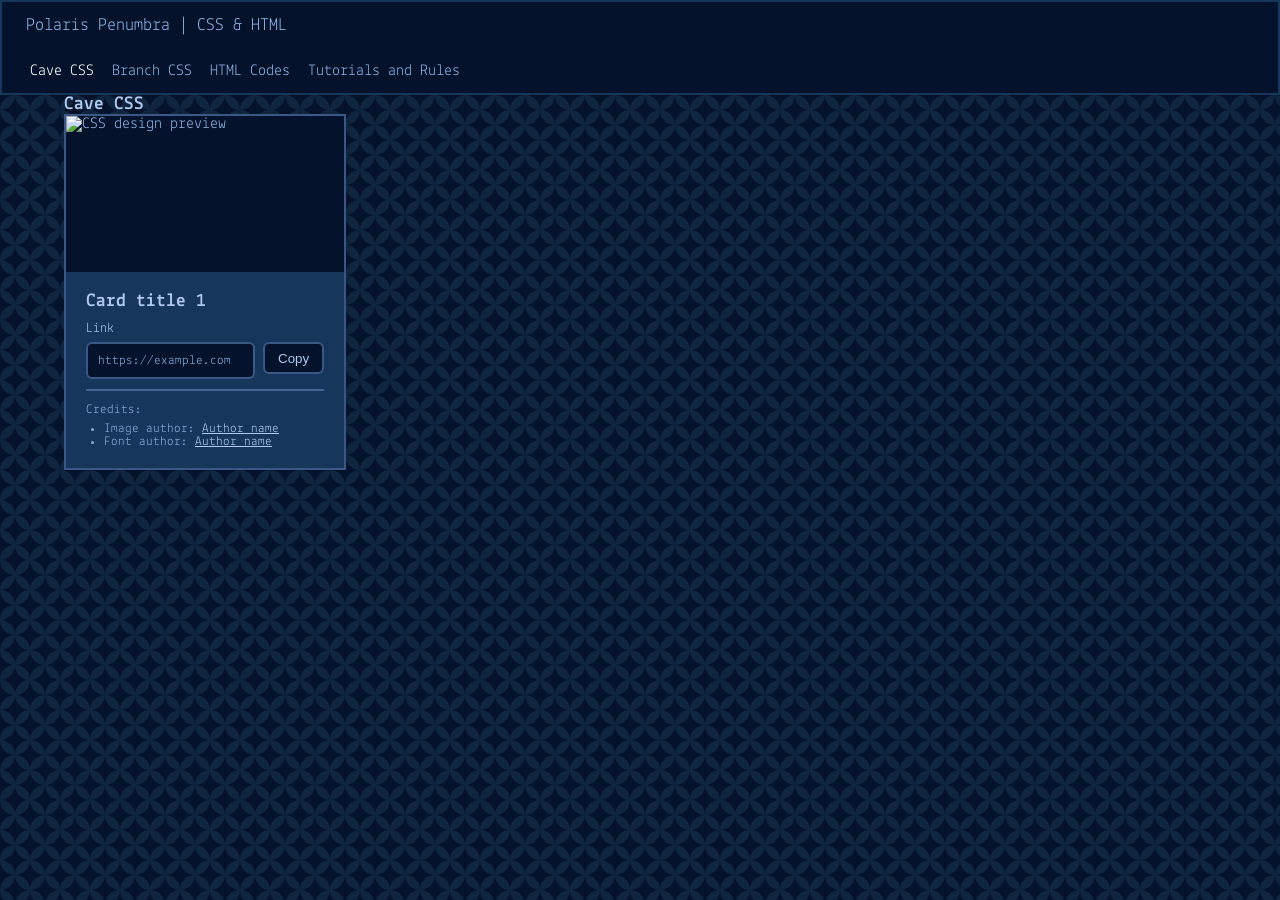
==== index.html @ c40391c0 "update design" ====
<!DOCTYPE html>
<html lang="en">
<head>
  <meta charset="UTF-8">
  <meta name="viewport" content="width=device-width, initial-scale=1">
  <title>Polaris Penumbra | CSS &amp; HTML</title>
  <link rel="stylesheet" href="styles.css">
  <link rel="stylesheet" href="layout.css">
  <script src="script.js" defer></script>
</head>
<body class="site-shell">
  <nav aria-label="Main navigation" class="navbar">
    <div class="brand">Polaris Penumbra | CSS &amp; HTML</div>
    <div class="nav-links">
      <div aria-pressed="true" class="nav-item active" data-page="cave_css" role="button" tabindex="0">Cave CSS</div>
      <div aria-pressed="false" class="nav-item" data-page="branch_css" role="button" tabindex="0">Branch CSS</div>
      <div aria-pressed="false" class="nav-item" data-page="html_codes" role="button" tabindex="0">HTML Codes</div>
      <div aria-pressed="false" class="nav-item" data-page="tutorials_and_rules" role="button" tabindex="0">Tutorials and Rules</div>
    </div>
  </nav>

  <iframe id="section-frame" name="section-frame" src="pages/cave_css.html" title="Cave CSS" aria-label="Current section" referrerpolicy="no-referrer-when-downgrade"></iframe>
</body>
</html>
---- styles.css ----
@import url('https://fonts.googleapis.com/css2?family=Lekton:ital,wght@0,400;0,700;1,400&family=Londrina+Shadow&display=swap');

:root{
  --color1:#ffffff;
  --color2:#B1C9EF;
  --color3:#8AAEE0;   
  --color4:#628ECB;
  --color5:#395886;
  --color6:#3f6593;
  --color7:#17365b;
  --color8:#04132b;

  --font1: "Lekton";
  --font2: "Londrina Shadow";
}

* { box-sizing: border-box;
}

body { 
  margin: 0; 
  color: var(--color3); 
  font: 16px var(--font1); 
  background-color: var(--color8);
  background-image: url("data:image/svg+xml,%3Csvg width='30' height='30' viewBox='0 0 30 30' xmlns='http://www.w3.org/2000/svg'%3E%3Cpath d='M15 0C6.716 0 0 6.716 0 15c8.284 0 15-6.716 15-15zM0 15c0 8.284 6.716 15 15 15 0-8.284-6.716-15-15-15zm30 0c0-8.284-6.716-15-15-15 0 8.284 6.716 15 15 15zm0 0c0 8.284-6.716 15-15 15 0-8.284 6.716-15 15-15z' fill='%230f2540' fill-opacity='1' fill-rule='evenodd'/%3E%3C/svg%3E");
}

.container {
    width: 90%;
    margin: 0 auto;
}

.navbar {
    position: sticky;
    left: 0;
    right: 0;
    z-index: 100;
    min-height: 64px;
    padding: 0 24px;
    display: flex;
    background: var(--color8);
    color: var(--color3);
    flex-direction: column;
    align-items: flex-start;
    border: double 2px var(--color7);
}

.brand { 
  font-size: 18px; 
  padding: 14px 0; 
}

.nav-links {
    display: flex;
    gap: 32px 10px;
    width: 100%;
    flex-direction: row;
    justify-content: flex-start;
  text-decoration: none;
}

.nav-item {
    padding: 10px 0;
    color: var(--color3);
    cursor: pointer;
    border-radius: 10px;
    border: double 4px transparent;
}


.nav-item:hover { 
  border: double 4px var(--color4);
}

.nav-item.active { 
  color: white; 
}

:focus-visible { 
  outline: 3px solid #b28345; 
  outline-offset: 3px; 
}

[hidden] { display: none !important; }

h2 {
    display: flex;
    justify-content: center;
    color: var(--color3);
}

/* Equal-height cards across every row in each section. */
.cards { 
  display: grid; 
  grid-template-columns: repeat(4, minmax(0, 1fr)); 
  grid-auto-rows: 1fr; 
  gap: 8px; 
  margin-bottom: 4%;
}

.card {
    min-width: 0;
    display: flex;
    flex-direction: column;
    background: var(--color7);
    border: 2px solid var(--color5);
}

.card-image {
    display: block;
    width: 100%;
    height: auto;
    object-fit: contain;
    background: var(--color8);
}

.card-body { 
  min-width: 0; 
  padding: 20px; 
  display: flex; 
  flex-direction: column; 
  gap: 10px; 
  flex: 1; 
}

h3 {
    margin: 0;
    overflow-wrap: anywhere;
    color: var(--color2);
}

.field-label {
  display: block;
  margin-bottom: 6px;
  font-size: 14px;
  color: var(--color2);
}

.copy-row { 
  display: flex; 
  align-items: flex-start; 
  gap: 8px; 
  min-width: 0; 
}

.link-field, .code-box {
  flex: 1;
  min-width: 0;
  margin: 0;
  padding: 10px;
  border: 2px solid var(--color5);
  border-radius: 6px;
  background: var(--color8);
  color: var(--color3);
  font-size: 13px;
  white-space: pre-wrap;
  overflow-wrap: anywhere;
  word-break: break-word;
}

.code-box {
  white-space: pre;
  overflow-wrap: normal;
  word-break: normal;
  overflow-x: auto;
  text-align: left;
  tab-size: 2;
  scrollbar-width: thin;
  scrollbar-color: var(--color4) var(--color8);
}

.code-box::-webkit-scrollbar {
  height: 8px;
}

.code-box::-webkit-scrollbar-track {
  background: var(--color8);
  border-radius: 6px;
}

.code-box::-webkit-scrollbar-thumb {
  background: var(--color4);
  border: 2px solid var(--color8);
  border-radius: 6px;
}

.code-box::-webkit-scrollbar-thumb:hover {
  background: var(--color2);
}

.link-field { 
  display: block; 
  width: 100%;  
}

.copy-button {
  flex: none;
  padding: 0.4rem 0.8rem;
  border: 2px solid var(--color5);
  border-radius: 6px;
  background: var(--color8);
  color: var(--color2);
  cursor: pointer;
}

.copy-button:hover {
  background: var(--color5);
}

.credits {
  margin-top: auto;
  border-top: 2px solid var(--color6);
  padding-top: 12px;
  font-size: 13px;
  overflow-wrap: anywhere;
  color: var(--color3);
}

.credits ul { 
  margin: 6px 0 0; padding-left: 18px; 
}

a { 
  color: var(--color2); 
}

@media (max-width: 950px) { 
  .cards { grid-template-columns: repeat(2, minmax(0, 1fr)); } 
}

@media (max-width: 620px) {
  .cards { grid-template-columns: minmax(0, 1fr); }
  .navbar { padding: 0 12px; gap: 12px; }
  .brand { font-size: 18px; }
  .nav-links { gap: 12px; }
  .nav-item { font-size: 12px; padding: 22px 0; }
}
@media (max-width: 380px) {
  .navbar { gap: 6px; padding-inline: 8px; }
  .brand { font-size: 16px; }
  .nav-links { gap: 8px; }
  .nav-item { font-size: 11px; }
}
.toast { 
  position: fixed; 
  top: 80px; 
  left: 50%; 
  z-index: 200; 
  max-width: calc(100% - 32px); 
  width: max-content; 
  padding: 12px 22px; 
  border: 1px solid var(--color5); 
  border-radius: 10px; 
  background: var(--color7); 
  backdrop-filter: blur(8px); 
  color: white; 
  box-shadow: 0 6px 24px var(--color5); 
  text-align: center; 
  pointer-events: none; 
  opacity: 0; 
  visibility: hidden; 
  transform: translate(-50%, -8px); 
  transition: opacity .18s, transform .18s, visibility .18s; 
}

.toast.visible { 
  opacity: 1; 
  visibility: visible; 
  transform: translate(-50%, 0); 
}

@media (prefers-reduced-motion: reduce) { 
  .toast { transition: none; } 
}


@media (max-width: 620px) {
  .navbar { flex-wrap: wrap; gap: 0; padding: 8px 12px; }
  .brand { width: 100%; padding: 4px 0; }
  .nav-links { width: 100%; justify-content: flex-end; gap: 18px; }
  .nav-item { padding: 10px 0; font-size: 12px; white-space: nowrap; }
  .container { padding-top: 132px; }
  .toast { top: 116px; }
}
@media (max-width: 380px) {
  .nav-links { justify-content: space-between; gap: 8px; }
  .nav-item { font-size: 11px; }
}
---- layout.css ----
html { height: 100%; }
body.site-shell {
  height: 100vh;
  height: 100dvh;
  display: flex;
  flex-direction: column;
  overflow: hidden;
}
body.site-shell > .navbar {
  flex: 0 0 auto;
}
body.site-shell > #section-frame {
  display: block;
  flex: 1 1 auto;
  min-height: 0;
  width: 100%;
  border: 0;
  background: transparent;
}
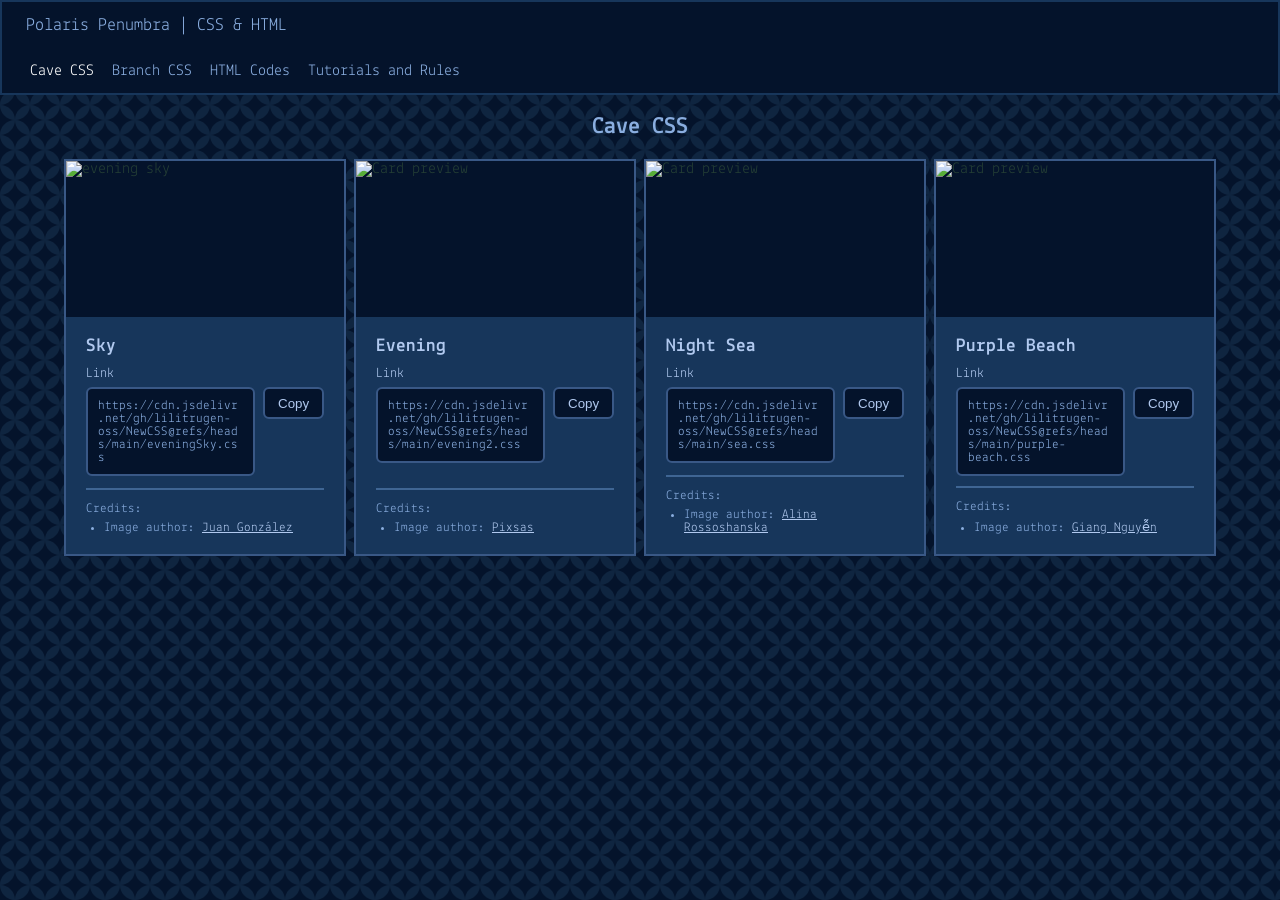
==== commit 68aa2167: "Update1" ====
--- a/index.html
+++ b/index.html
@@ -3,22 +3,203 @@
 <head>
   <meta charset="UTF-8">
   <meta name="viewport" content="width=device-width, initial-scale=1">
-  <title>Polaris Penumbra | CSS &amp; HTML</title>
+  <title>Polaris Penumbra | CSS & HTML</title>
   <link rel="stylesheet" href="styles.css">
-  <link rel="stylesheet" href="layout.css">
   <script src="script.js" defer></script>
 </head>
-<body class="site-shell">
-  <nav aria-label="Main navigation" class="navbar">
-    <div class="brand">Polaris Penumbra | CSS &amp; HTML</div>
+<body>
+  <nav class="navbar" aria-label="Main navigation">
+    <div class="brand">Polaris Penumbra | CSS & HTML</div>
+
     <div class="nav-links">
-      <div aria-pressed="true" class="nav-item active" data-page="cave_css" role="button" tabindex="0">Cave CSS</div>
-      <div aria-pressed="false" class="nav-item" data-page="branch_css" role="button" tabindex="0">Branch CSS</div>
-      <div aria-pressed="false" class="nav-item" data-page="html_codes" role="button" tabindex="0">HTML Codes</div>
-      <div aria-pressed="false" class="nav-item" data-page="tutorials_and_rules" role="button" tabindex="0">Tutorials and Rules</div>
-    </div>
+      <div class="nav-item active" role="button" tabindex="0" data-section="section-1" aria-controls="section-1" aria-pressed="true">Cave CSS</div>
+      <div class="nav-item" role="button" tabindex="0" data-section="section-2" aria-controls="section-2" aria-pressed="false">Branch CSS</div>
+      <div class="nav-item" role="button" tabindex="0" data-section="section-3" aria-controls="section-3" aria-pressed="false">HTML Codes</div>
+      <div class="nav-item" role="button" tabindex="0" data-section="section-4" aria-controls="section-4" aria-pressed="false">Tutorials and Rules</div>
+    </div>
+
   </nav>
 
-  <iframe id="section-frame" name="section-frame" src="pages/cave_css.html" title="Cave CSS" aria-label="Current section" referrerpolicy="no-referrer-when-downgrade"></iframe>
+
+  <main class="container">
+    <div class="section" id="section-1">
+      <h2>Cave CSS</h2>
+      <div class="cards">
+        <article class="card">
+          <img class="card-image" src="https://i.postimg.cc/pVzkLj2C/evening-Sky.png" alt="evening sky" width="640" height="360">
+          <div class="card-body">
+            <h3>Sky</h3>
+            
+            <div>
+              <span class="field-label" id="label-link-1-1">Link</span>
+
+              <div class="copy-row">
+                <div class="link-field" id="link-1-1" role="textbox" aria-readonly="true" aria-labelledby="label-link-1-1" tabindex="0">https://cdn.jsdelivr.net/gh/lilitrugen-oss/NewCSS@refs/heads/main/eveningSky.css</div>
+                <button type="button" class="copy-button" data-copy="link-1-1">Copy</button>
+              </div>
+
+            </div>
+            <div class="credits">
+              Credits:
+              <ul>
+                <li>Image author: <a href="https://images.pexels.com/photos/5722854/pexels-photo-5722854.jpeg">Juan González</a></li>
+              </ul>
+            </div>
+          </div>
+        </article>
+
+        <article class="card">
+          <img class="card-image" src="https://i.postimg.cc/Yq6wwjGd/evening2.png" alt="Card preview" width="640" height="360">
+          <div class="card-body">
+            <h3>Evening</h3>
+            
+            <div>
+              <span class="field-label" id="label-link-1-2">Link</span>
+              <div class="copy-row">
+                <div class="link-field" id="link-1-2" role="textbox" aria-readonly="true" aria-labelledby="label-link-1-2" tabindex="0">https://cdn.jsdelivr.net/gh/lilitrugen-oss/NewCSS@refs/heads/main/evening2.css</div>
+                <button type="button" class="copy-button" data-copy="link-1-2">Copy</button>
+              </div>
+            </div>
+            <div class="credits">
+              Credits:
+              <ul>
+                <li>Image author: <a href="https://cdn.pixabay.com/photo/2020/11/08/12/27/stairs-5723586_1280.jpg">Pixsas</a></li>
+              </ul>
+            </div>
+          </div>
+        </article>
+
+        <article class="card">
+          <img class="card-image" src="https://i.postimg.cc/yNsVgc9C/Sea.png" alt="Card preview" width="640" height="360">
+          <div class="card-body">
+            <h3>Night Sea</h3>
+            
+            <div>
+              <span class="field-label" id="label-link-1-3">Link</span>
+              <div class="copy-row">
+                <div class="link-field" id="link-1-3" role="textbox" aria-readonly="true" aria-labelledby="label-link-1-3" tabindex="0">https://cdn.jsdelivr.net/gh/lilitrugen-oss/NewCSS@refs/heads/main/sea.css</div>
+                <button type="button" class="copy-button" data-copy="link-1-3">Copy</button>
+              </div>
+            </div>
+            <div class="credits">
+              Credits:
+              <ul>
+                <li>Image author: <a href="https://images.pexels.com/photos/17241532/pexels-photo-17241532.jpeg">Alina Rossoshanska</a></li>
+              </ul>
+            </div>
+          </div>
+        </article>
+
+        <article class="card">
+          <img class="card-image" src="https://i.postimg.cc/xdGrb3bv/Purple-Beach.png" alt="Card preview" width="640" height="360">
+          <div class="card-body">
+            <h3>Purple Beach</h3>
+            
+            <div>
+              <!-- ИСПРАВЛЕНО: id были дублем link-1-3, из-за чего кнопка копировала ссылку от "Night Sea" -->
+              <span class="field-label" id="label-link-1-4">Link</span>
+              <div class="copy-row">
+                <div class="link-field" id="link-1-4" role="textbox" aria-readonly="true" aria-labelledby="label-link-1-4" tabindex="0">https://cdn.jsdelivr.net/gh/lilitrugen-oss/NewCSS@refs/heads/main/purple-beach.css</div>
+                <button type="button" class="copy-button" data-copy="link-1-4">Copy</button>
+              </div>
+            </div>
+            <div class="credits">
+              Credits:
+              <ul>
+                <li>Image author: <a href="https://images.pexels.com/photos/34210891/pexels-photo-34210891.jpeg">Giang Nguyễn</a></li>
+              </ul>
+            </div>
+          </div>
+        </article>
+
+      </div>
+    </div>
+
+    <div class="section" id="section-2" hidden>
+      <h2>Branch CSS</h2>
+      <div class="cards">
+        
+      </div>
+    </div>
+
+    <div class="section" id="section-3" hidden>
+      <h2>HTML Codes</h2>
+      <div class="cards">
+
+        <article class="card">
+          <img class="card-image" src="https://i.postimg.cc/fRPrJZQH/html1.png" alt="Card preview" width="640" height="360">
+          <div class="card-body">
+            <h3>Boxes</h3>
+
+            <div class="code-block">
+              <div class="code-head">
+                <span class="code-lang" id="label-code-1">HTML code</span>
+                <button type="button" class="copy-button" data-copy="code-1">Copy</button>
+              </div>
+              <pre class="code-box" id="code-1" tabindex="0" aria-labelledby="label-code-1"><code class="language-html">&lt;!--Box Template--&gt;
+&lt;div class="container-block-main"&gt;
+    &lt;span class="block-main block1-info"&gt;
+      &lt;font size="5" color="#d87e94"&gt;Header 1&lt;/font&gt;
+      &lt;font&gt;Block Text 1&lt;/font&gt;
+    &lt;/span&gt;
+
+    &lt;span class="block-main block2-info"&gt;
+      &lt;font size="5" color="#d87e94"&gt;Header 2&lt;/font&gt;
+      &lt;font&gt;Block Text 2&lt;/font&gt;
+    &lt;/span&gt;
+
+    &lt;span class="block-main block3-info"&gt;
+      &lt;font size="5" color="#d87e94"&gt;Header 3&lt;/font&gt;
+        &lt;!--Lion Card--&gt;
+        &lt;span class="block-lion-card"&gt;&lt;font class="lion-card-name"&gt;&lt;b&gt;Lion Name&lt;/b&gt;&lt;/font&gt;
+            &lt;font&gt;&lt;a href="https://www.lioden.com/lion.php?id=794257730927"&gt;   &lt;!--Link to lion--&gt;
+                &lt;img src="https://i.ibb.co/dsnwNVpZ/lioden-wardrobe-26.png" alt="2"&gt;&lt;/a&gt; &lt;!--Link to imade--&gt;
+                &lt;/font&gt;&lt;font&gt;Description&lt;/font&gt;&lt;/span&gt;&lt;/span&gt;
+&lt;/div&gt;</code></pre>
+            </div>
+          </div>
+        </article>
+      </div>
+    </div>
+
+    <div class="section" id="section-4" hidden>
+      <h2>Tutorial and Rules</h2>
+      <div class="cards cards--column">
+
+        <article class="card card--tutorial">
+          <div class="card-body">
+            <h3>Rules</h3>
+            <ul class="tutorial-steps">
+              <li>✎ᝰ.Do not remove my credit</li>
+              <li>✎ᝰ.You may not resell/redistribute my CSS</li>
+              <li>✎ᝰ.Boxes/HTML only work when CSS is connected</li>
+              <li>✎ᝰ.CSS only works in caves or branch</li>
+              <li>✎ᝰ.You can suggest an idea for me to implement, but I reserve the right to decline</li>
+              <li>✎ᝰ.You are allowed to edit my css code, provided you give me credit.</li>
+            </ul>
+          </div>
+        </article>
+
+
+        <article class="card card--tutorial">
+          <div class="card-body">
+            <h3>Tutorials</h3>
+            <ul class="tutorial-steps">
+              <li>✎ᝰ.To apply CSS in cave, copy the link in the card of the style you like and paste it into the field under number 1(Cave CSS URL).</li>
+              <li>✎ᝰ.To use the blocks in the cave, copy the HTML code and paste it into field number 2(Cave Description).</li>
+              <li>✎ᝰ.To apply CSS to your branch, copy the link from the card for the style you want and paste it into the "description" field. The link is marked with the number 3 in the image.</li>
+              <li>✎ᝰ.To use the blocks to your branch, copy the HTML code and paste it into the "description" field below the CSS link. The HTML is marked with the number 4 in the image.</li>
+            </ul>
+          </div>
+          <div class="tutorial-media">
+            <figure><img src="https://i.postimg.cc/jqmDmSrP/Inst1.jpg" alt="Tutorial, illustration 1" width="640" height="360" loading="lazy"></figure>
+            <figure><img src="https://i.postimg.cc/jj1cLn1B/Inst2.jpg" alt="Tutorial, illustration 2" width="640" height="360" loading="lazy"></figure>
+          </div>
+        </article>
+      </div>
+    </div>
+
+  </main>
+  <div id="status" class="toast" role="status" aria-live="polite" aria-atomic="true"></div>
 </body>
-</html>
+</html>
--- a/styles.css
+++ b/styles.css
@@ -10,6 +10,13 @@
   --color7:#17365b;
   --color8:#04132b;
 
+  --bullet:#b5e61d;
+  --tok-text:#dbe7f7;
+  --tok-tag:#e58fa6;
+  --tok-attr:#e6c07b;
+  --tok-string:#a5d6a7;
+  --tok-comment:#6f86a8;
+
   --font1: "Lekton";
   --font2: "Londrina Shadow";
 }
@@ -19,7 +26,7 @@
 
 body { 
   margin: 0; 
-  color: var(--color3); 
+  color: #243e35; 
   font: 16px var(--font1); 
   background-color: var(--color8);
   background-image: url("data:image/svg+xml,%3Csvg width='30' height='30' viewBox='0 0 30 30' xmlns='http://www.w3.org/2000/svg'%3E%3Cpath d='M15 0C6.716 0 0 6.716 0 15c8.284 0 15-6.716 15-15zM0 15c0 8.284 6.716 15 15 15 0-8.284-6.716-15-15-15zm30 0c0-8.284-6.716-15-15-15 0 8.284 6.716 15 15 15zm0 0c0 8.284-6.716 15-15 15 0-8.284 6.716-15 15-15z' fill='%230f2540' fill-opacity='1' fill-rule='evenodd'/%3E%3C/svg%3E");
@@ -56,7 +63,6 @@
     width: 100%;
     flex-direction: row;
     justify-content: flex-start;
-  text-decoration: none;
 }
 
 .nav-item {
@@ -67,7 +73,6 @@
     border: double 4px transparent;
 }
 
-
 .nav-item:hover { 
   border: double 4px var(--color4);
 }
@@ -89,13 +94,17 @@
     color: var(--color3);
 }
 
-/* Equal-height cards across every row in each section. */
 .cards { 
   display: grid; 
   grid-template-columns: repeat(4, minmax(0, 1fr)); 
   grid-auto-rows: 1fr; 
   gap: 8px; 
-  margin-bottom: 4%;
+  margin-bottom: 5%;
+}
+
+.cards.cards--column {
+  grid-template-columns: minmax(0, 1fr);
+  grid-auto-rows: auto;
 }
 
 .card {
@@ -143,7 +152,7 @@
   min-width: 0; 
 }
 
-.link-field, .code-box {
+.link-field {
   flex: 1;
   min-width: 0;
   margin: 0;
@@ -156,36 +165,6 @@
   white-space: pre-wrap;
   overflow-wrap: anywhere;
   word-break: break-word;
-}
-
-.code-box {
-  white-space: pre;
-  overflow-wrap: normal;
-  word-break: normal;
-  overflow-x: auto;
-  text-align: left;
-  tab-size: 2;
-  scrollbar-width: thin;
-  scrollbar-color: var(--color4) var(--color8);
-}
-
-.code-box::-webkit-scrollbar {
-  height: 8px;
-}
-
-.code-box::-webkit-scrollbar-track {
-  background: var(--color8);
-  border-radius: 6px;
-}
-
-.code-box::-webkit-scrollbar-thumb {
-  background: var(--color4);
-  border: 2px solid var(--color8);
-  border-radius: 6px;
-}
-
-.code-box::-webkit-scrollbar-thumb:hover {
-  background: var(--color2);
 }
 
 .link-field { 
@@ -222,6 +201,128 @@
 
 a { 
   color: var(--color2); 
+}
+
+.code-block {
+  min-width: 0;
+  overflow: hidden;
+  border: 2px solid var(--color5);
+  border-radius: 6px;
+  background: var(--color8);
+}
+
+.code-head {
+  display: flex;
+  align-items: center;
+  justify-content: space-between;
+  gap: 8px;
+  padding: 6px 6px 6px 12px;
+  background: var(--color7);
+  border-bottom: 2px solid var(--color5);
+}
+
+.code-lang {
+  font-size: 14px;
+  color: var(--color2);
+}
+
+.code-head .copy-button {
+  padding: 0.2rem 0.7rem;
+}
+
+.code-box {
+  --digits: 2;
+  margin: 0;
+  padding: 10px 0;
+  overflow-x: auto;
+  counter-reset: line;
+  color: var(--tok-text);
+  font: 14px/1.6 var(--font1), ui-monospace, Consolas, monospace;
+  white-space: pre;
+  tab-size: 2;
+  scrollbar-color: var(--color5) var(--color8);
+}
+
+.code-box code {
+  display: block;
+  min-width: max-content;
+  font: inherit;
+}
+
+.code-line {
+  display: flex;
+  counter-increment: line;
+}
+
+
+.code-line::before {
+  content: counter(line);
+  position: sticky;
+  left: 0;
+  flex: none;
+  min-width: calc(var(--digits) * 1ch + 20px);
+  margin-right: 10px;
+  padding: 0 8px;
+  text-align: right;
+  color: var(--color4);
+  background: var(--color8);
+  border-right: 1px solid var(--color5);
+  user-select: none;
+}
+
+.code-text { padding-right: 14px; }
+
+.tok-tag     { color: var(--tok-tag); }
+.tok-attr    { color: var(--tok-attr); }
+.tok-string  { color: var(--tok-string); }
+.tok-comment { color: var(--tok-comment); font-style: italic; }
+.tok-punct   { color: var(--color3); }
+
+.card--tutorial {
+  display: grid;                                      
+  grid-template-columns: minmax(0, 1fr) minmax(0, 1fr);
+}
+
+.tutorial-steps {
+  margin: 0;
+  padding-left: 22px;
+  color: var(--color2);
+  width: 100%;
+}
+
+.tutorial-steps li { 
+  margin: 6px 0; 
+  width: 100%;
+}
+
+.tutorial-steps li::marker {
+  color: var(--bullet);
+  font-size: 1.2em;
+}
+
+.tutorial-media {
+  min-width: 0;
+  display: grid;
+  align-content: start;
+  gap: 8px;
+  padding: 20px 20px 20px 0;
+}
+
+.tutorial-media figure {
+  margin: 0;
+  border: 2px solid var(--color5);
+  background: var(--color8);
+}
+
+.tutorial-media img {
+  display: block;
+  width: 100%;
+  height: auto;
+}
+
+@media (max-width: 760px) {
+  .card--tutorial { grid-template-columns: minmax(0, 1fr); }
+  .tutorial-media { padding: 0 20px 20px; }
 }
 
 @media (max-width: 950px) { 
@@ -249,12 +350,12 @@
   max-width: calc(100% - 32px); 
   width: max-content; 
   padding: 12px 22px; 
-  border: 1px solid var(--color5); 
+  border: 1px solid rgb(255 255 255 / 25%); 
   border-radius: 10px; 
-  background: var(--color7); 
+  background: rgb(25 44 35 / 82%); 
   backdrop-filter: blur(8px); 
   color: white; 
-  box-shadow: 0 6px 24px var(--color5); 
+  box-shadow: 0 6px 24px rgb(0 0 0 / 18%); 
   text-align: center; 
   pointer-events: none; 
   opacity: 0; 
@@ -285,4 +386,4 @@
 @media (max-width: 380px) {
   .nav-links { justify-content: space-between; gap: 8px; }
   .nav-item { font-size: 11px; }
-}
+}
